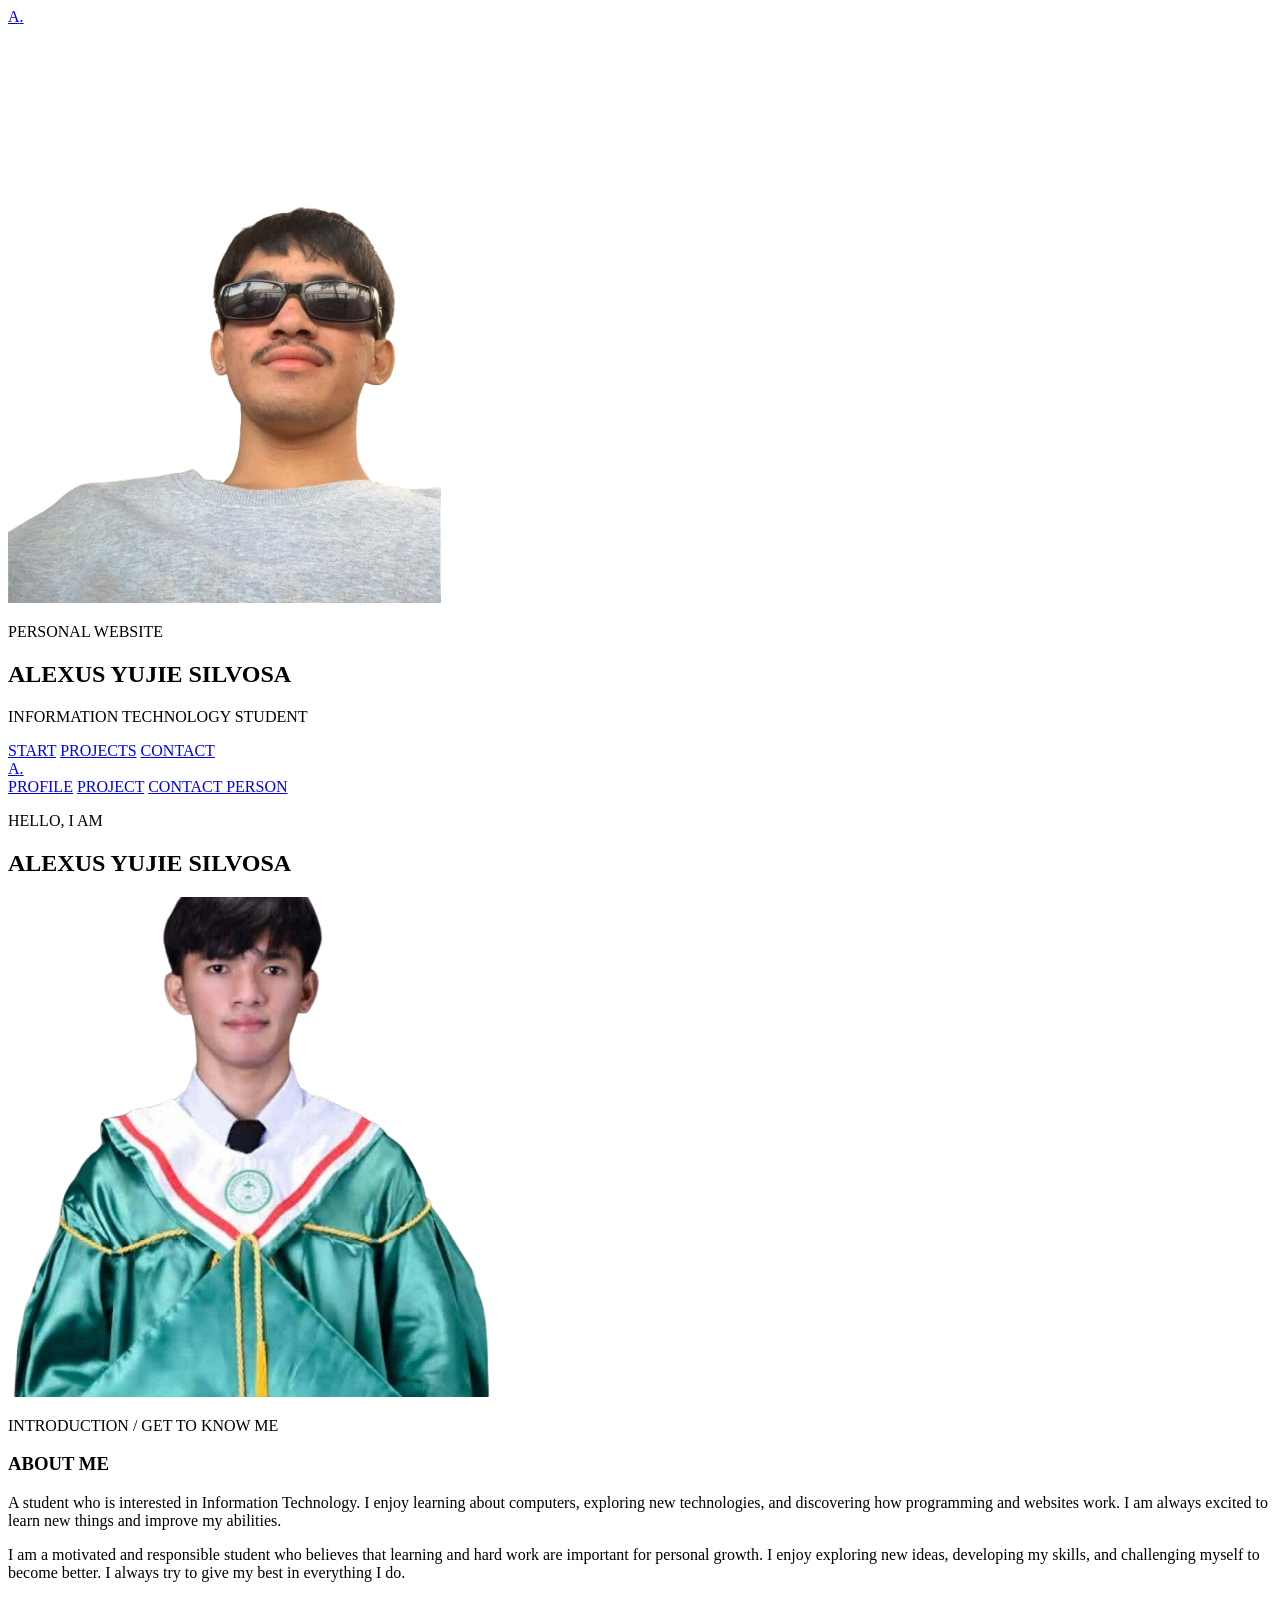
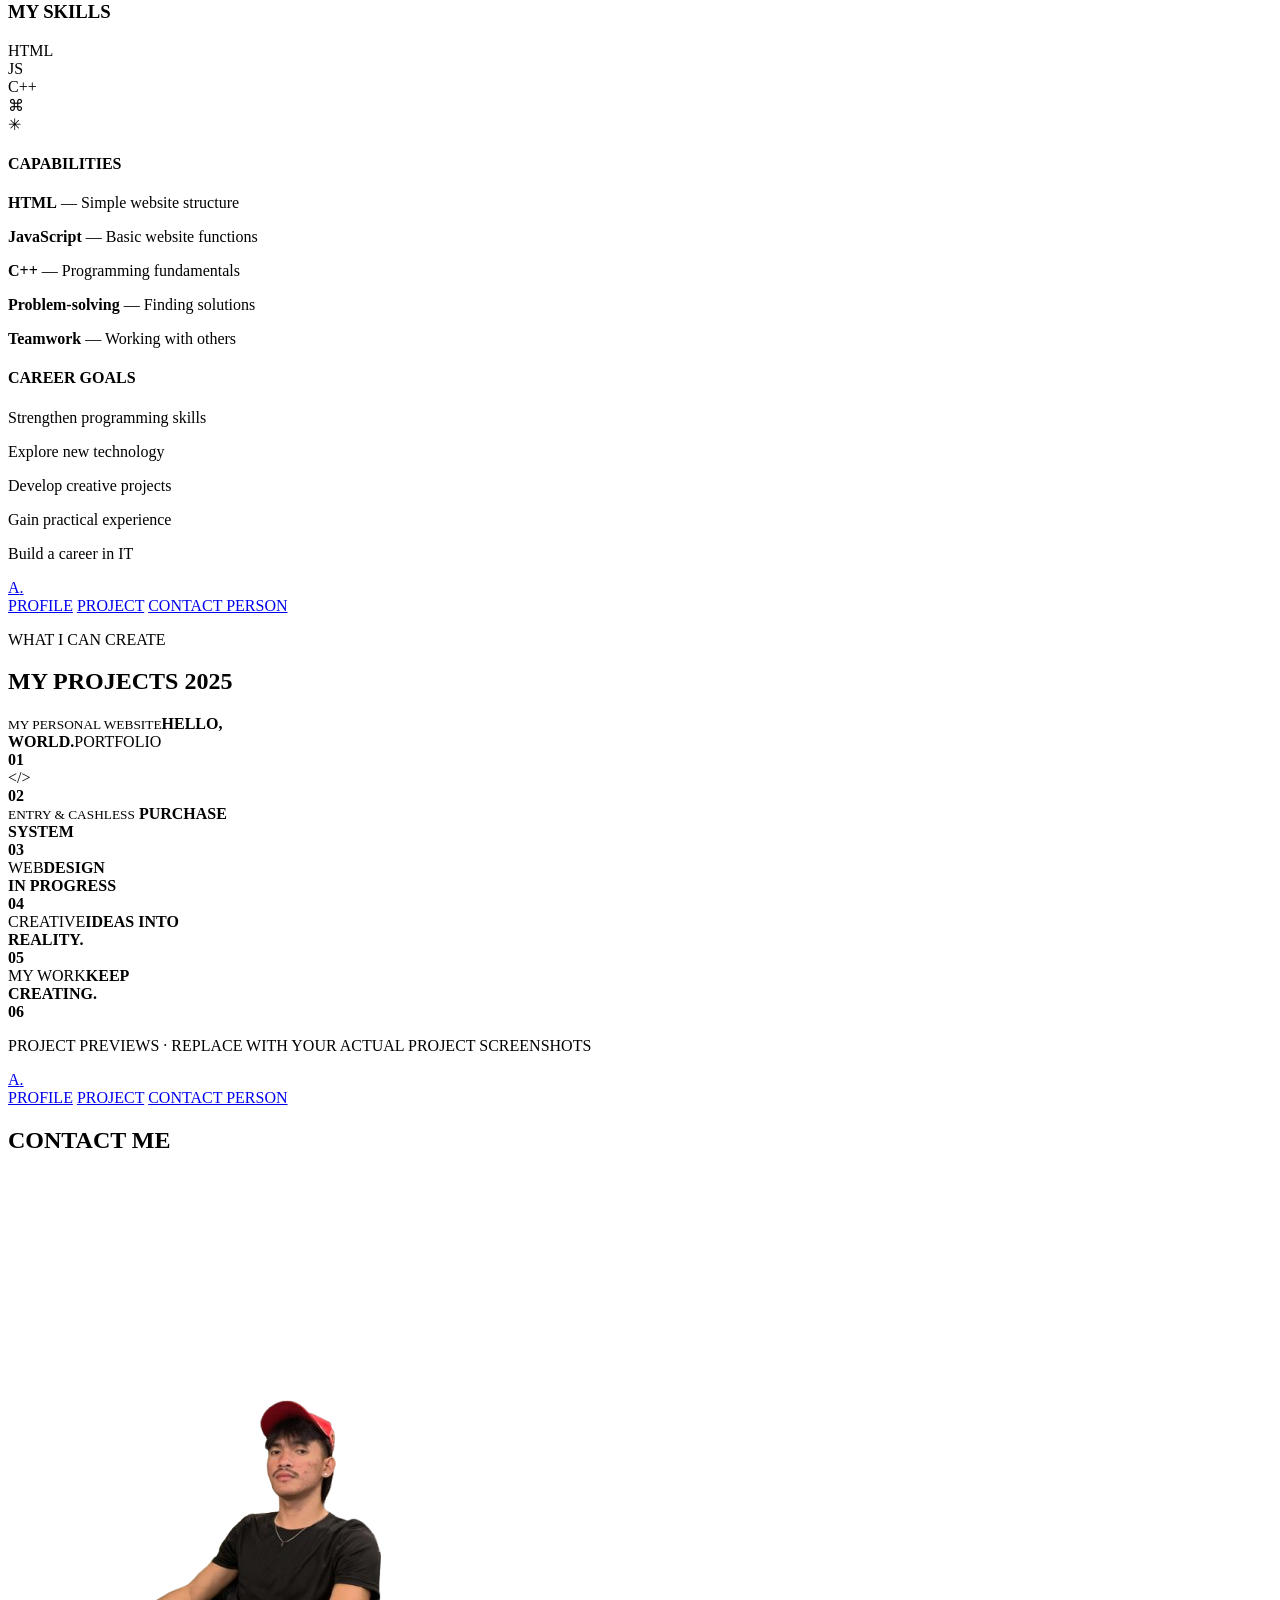
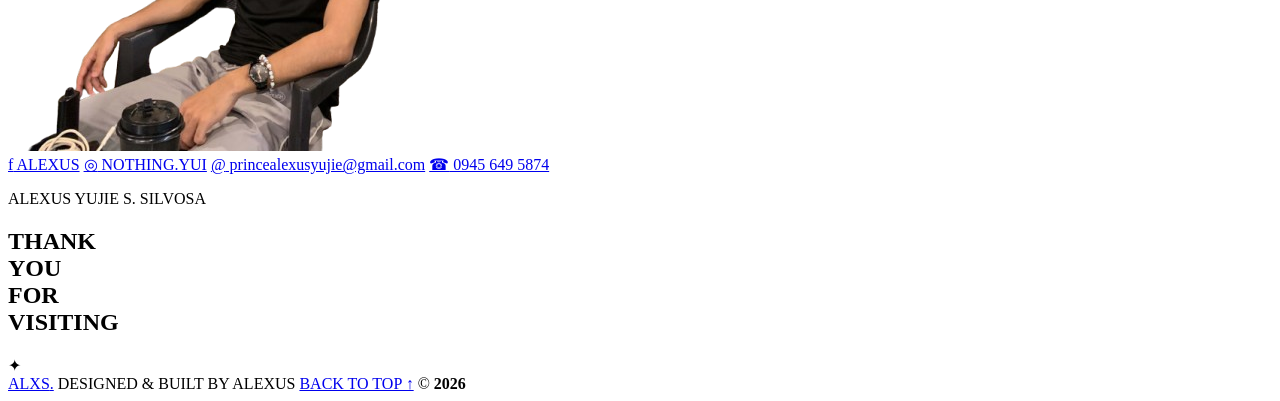
==== index.html @ 9d9de9a8 "Rename index-fixed.html to index.html" ====
<!DOCTYPE html>
<html lang="en">
<head>
  <meta charset="UTF-8">
  <meta name="viewport" content="width=device-width, initial-scale=1.0">
  <meta name="theme-color" content="#03070c">
  <title>Alexus Yujie S. Silvosa | Portfolio</title>
  <link rel="preconnect" href="https://fonts.googleapis.com">
  <link rel="preconnect" href="https://fonts.gstatic.com" crossorigin>
  <link href="https://fonts.googleapis.com/css2?family=Barlow+Condensed:wght@500;600;700;800;900&family=DM+Sans:wght@400;500;600;700&display=swap" rel="stylesheet">
  <link rel="stylesheet" href="style.css">
  <script src="script.js" defer></script>
</head>
<body>
  <div class="ambient ambient-a"></div>
  <div class="ambient ambient-b"></div>

  <main class="portfolio">
    <section class="intro panel" id="home">
      <a class="monogram" href="#home" aria-label="Back to top">A<span>.</span></a>
      <div class="intro-main">
       <div class="home-image">
            <img src="./yujie.png" alt="Alexus Yujie Silvosa">
      </div>
        <div class="intro-title">
          <p class="overline">PERSONAL WEBSITE</p>
          <h1>ALEXUS YUJIE SILVOSA</h1>
        </div>
      </div>
      <p class="intro-role"><i></i> INFORMATION TECHNOLOGY STUDENT</p>
      <nav class="start-menu" aria-label="Main navigation">
        <a href="#about">START</a>
        <a href="#projects">PROJECTS</a>
        <a href="#contact">CONTACT</a>
      </nav>
    </section>

    <section class="profile panel" id="about">
      <header class="panel-nav">
        <a class="monogram" href="#home">A<span>.</span></a>
        <nav aria-label="Section navigation">
          <a class="selected" href="#about">PROFILE</a>
          <a href="#projects">PROJECT</a>
          <a href="#contact">CONTACT PERSON</a>
        </nav>
      </header>
      <div class="profile-layout">
        <div class="profile-left">
          <p class="hello">HELLO, I AM</p>
          <h2>ALEXUS YUJIE SILVOSA</h2>
      <div class="large-portrait">
          <img src="./alexus.png" alt="Alexus Yujie Silvosa">
      </div>
        </div>
        <div class="profile-right">
          <p class="eyebrow">INTRODUCTION / GET TO KNOW ME</p>
          <h3>ABOUT ME</h3>
          <p class="body-copy">A student who is interested in Information Technology. I enjoy learning about computers, exploring new technologies, and discovering how programming and websites work. I am always excited to learn new things and improve my abilities.</p>
          <p class="body-copy">I am a motivated and responsible student who believes that learning and hard work are important for personal growth. I enjoy exploring new ideas, developing my skills, and challenging myself to become better. I always try to give my best in everything I do.</p>

          <h3 class="skills-title">MY SKILLS</h3>
          <div class="skill-icons">
            <div class="skill-icon html-icon">HTML</div>
            <div class="skill-icon js-icon">JS</div>
            <div class="skill-icon cpp-icon">C++</div>
            <div class="skill-icon problem-icon">⌘</div>
            <div class="skill-icon team-icon">✳</div>
          </div>
          <div class="profile-details">
            <div>
              <h4>CAPABILITIES</h4>
              <p><b>HTML</b> — Simple website structure</p>
              <p><b>JavaScript</b> — Basic website functions</p>
              <p><b>C++</b> — Programming fundamentals</p>
              <p><b>Problem-solving</b> — Finding solutions</p>
              <p><b>Teamwork</b> — Working with others</p>
            </div>
            <div>
              <h4>CAREER GOALS</h4>
              <p>Strengthen programming skills</p>
              <p>Explore new technology</p>
              <p>Develop creative projects</p>
              <p>Gain practical experience</p>
              <p>Build a career in IT</p>
            </div>
          </div>
        </div>
      </div>
    </section>

    <section class="projects panel" id="projects">
      <header class="panel-nav">
        <a class="monogram" href="#home">A<span>.</span></a>
        <nav aria-label="Section navigation">
          <a href="#about">PROFILE</a>
          <a class="selected" href="#projects">PROJECT</a>
          <a href="#contact">CONTACT PERSON</a>
        </nav>
      </header>
      <div class="project-heading">
        <p class="eyebrow">WHAT I CAN CREATE</p>
        <h2>MY PROJECTS <span>2025</span></h2>
      </div>
      <div class="project-gallery">
        <article class="project-tile tile-portfolio">
          <div class="mini-browser">
            <div class="browser-bar"><i></i><i></i><i></i></div>
            <div class="mini-content"><small>MY PERSONAL WEBSITE</small><strong>HELLO,<br>WORLD.</strong><span>PORTFOLIO</span></div>
          </div>
          <b>01</b>
        </article>
        <article class="project-tile tile-code">
          <div class="code-art"><span>&lt;/&gt;</span><i></i><i></i><i></i></div>
          <b>02</b>
        </article>
        <article class="project-tile tile-system">
          <div class="system-art">
            <small>ENTRY & CASHLESS</small>
            <strong>PURCHASE<br>SYSTEM</strong>
            <div class="system-cards"><i></i><i></i><i></i></div>
          </div>
          <b>03</b>
        </article>
        <article class="project-tile tile-screen">
          <div class="screen-art"><span>WEB</span><strong>DESIGN<br>IN PROGRESS</strong><i></i></div>
          <b>04</b>
        </article>
        <article class="project-tile tile-blue">
          <div class="blue-art"><span>CREATIVE</span><strong>IDEAS INTO<br>REALITY.</strong></div>
          <b>05</b>
        </article>
        <article class="project-tile tile-red">
          <div class="red-art"><span>MY WORK</span><strong>KEEP<br>CREATING.</strong></div>
          <b>06</b>
        </article>
      </div>
      <p class="gallery-note">PROJECT PREVIEWS · REPLACE WITH YOUR ACTUAL PROJECT SCREENSHOTS</p>
    </section>

    <section class="contact panel" id="contact">
      <header class="panel-nav">
        <a class="monogram" href="#home">A<span>.</span></a>
        <nav aria-label="Section navigation">
          <a href="#about">PROFILE</a>
          <a href="#projects">PROJECT</a>
          <a class="selected" href="#contact">CONTACT PERSON</a>
        </nav>
      </header>
      <div class="contact-layout">
        <div class="contact-left">
          <h2>CONTACT ME</h2>
          <div class="contact-profile">
            <div class="profile-circle">
              <img src="./alxs.png" alt="Alexus Yujie Silvosa">
            </div>
            <div class="social-links">
              <a href="https://www.facebook.com/" target="_blank" rel="noopener noreferrer"><span>f</span> ALEXUS</a>
              <a href="https://www.instagram.com/nothing.yui/" target="_blank" rel="noopener noreferrer"><span>◎</span> NOTHING.YUI</a>
              <a href="mailto:princealexusyujie@gmail.com"><span>@</span> princealexusyujie@gmail.com</a>
              <a href="tel:09456495874"><span>☎</span> 0945 649 5874</a>
            </div>
          </div>
          <p class="contact-name">ALEXUS YUJIE S. SILVOSA</p>
        </div>
        <div class="thank-you">
          <h2>THANK<br>YOU<br><span>FOR</span><br><span>VISITING</span></h2>
          <div class="film-decoration"><i></i><i></i><i></i><span>✦</span></div>
        </div>
      </div>
      <footer class="footer">
        <a class="monogram" href="#home">ALXS<span>.</span></a>
        <span>DESIGNED & BUILT BY ALEXUS</span>
        <a href="#home">BACK TO TOP ↑</a>
        <span>© <b id="year">2025</b></span>
      </footer>
    </section>
  </main>
</body>
</html>
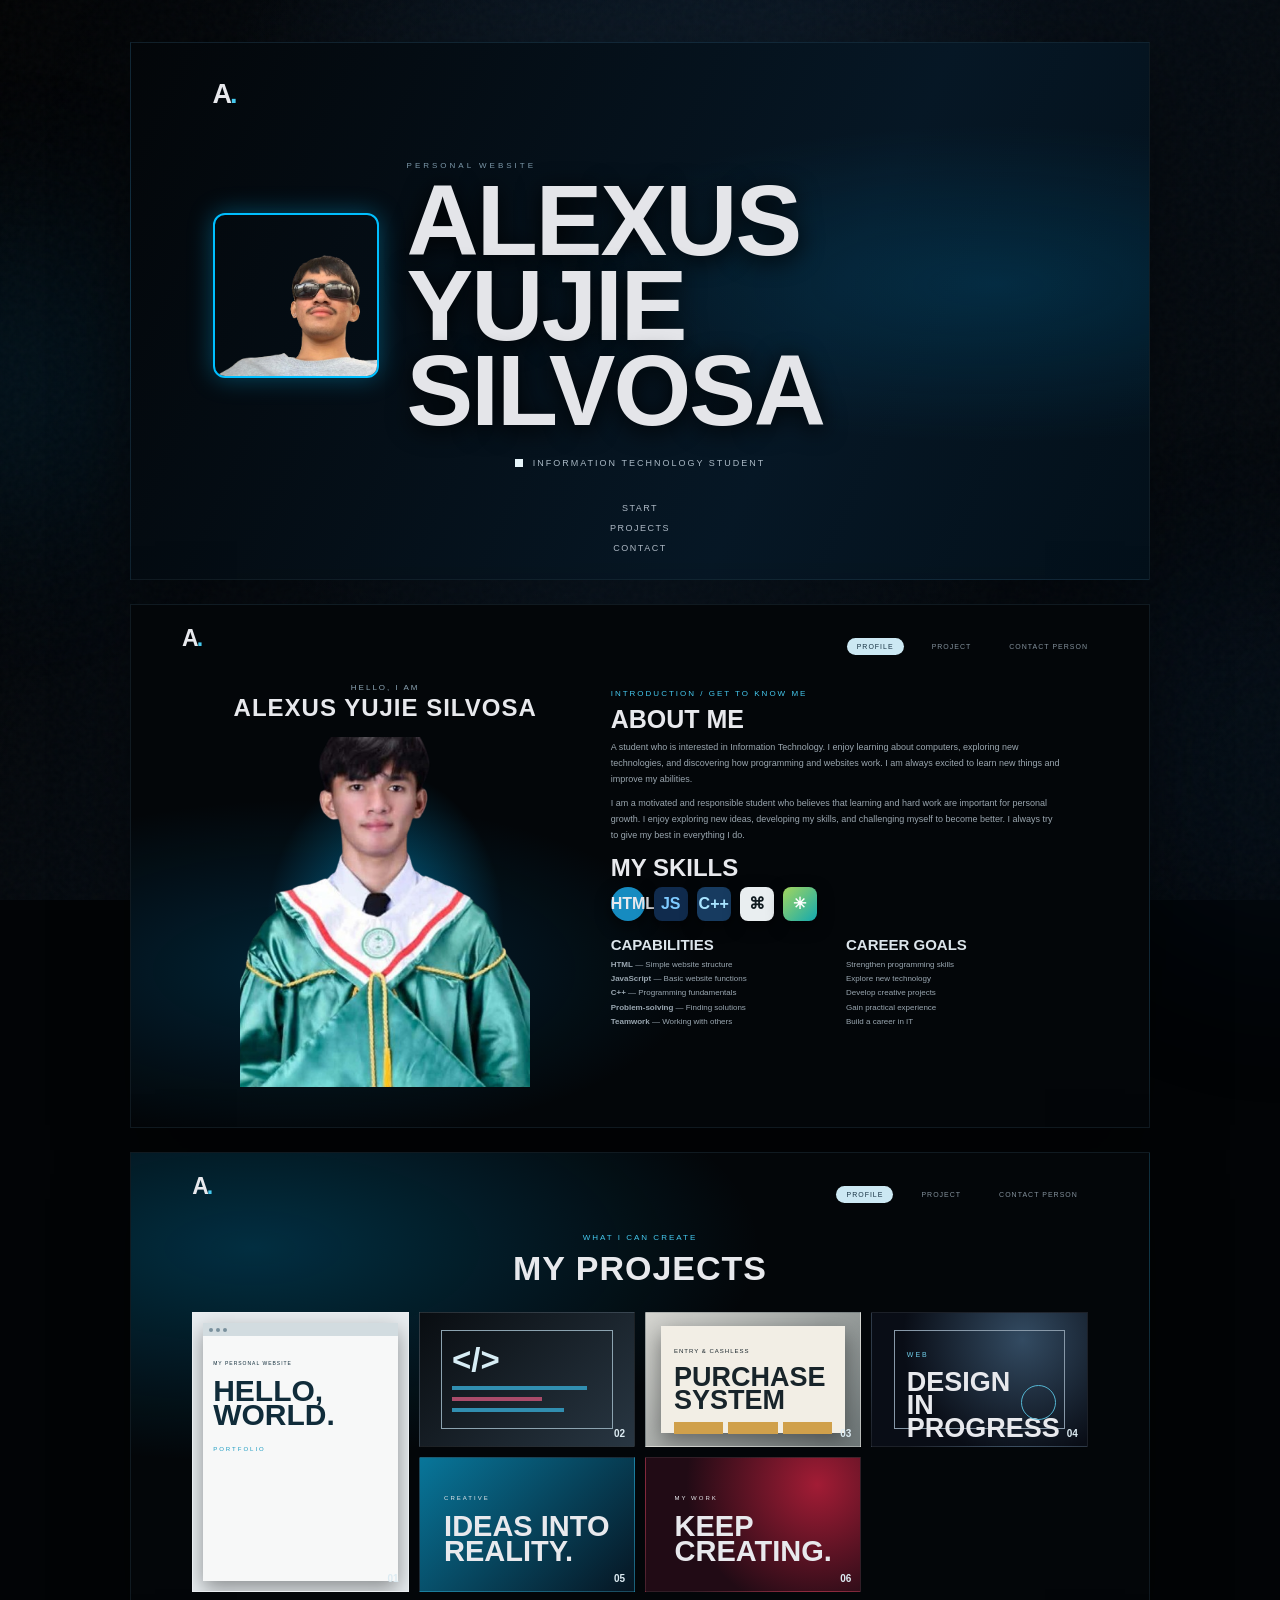
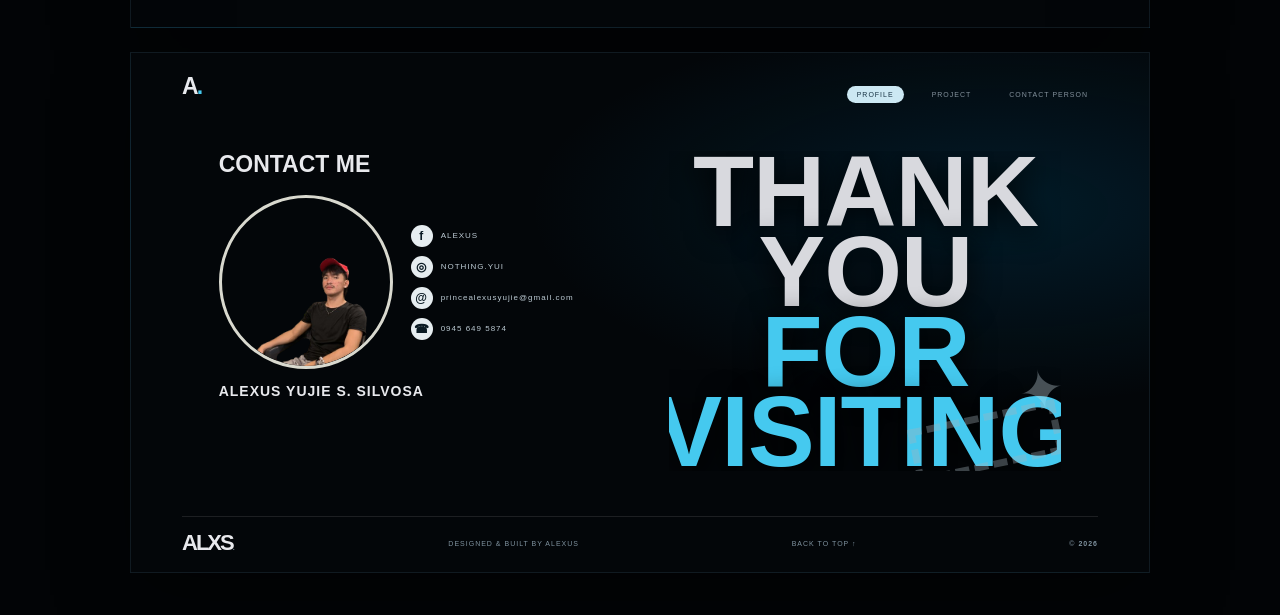
==== commit 73927707: "Rename index-fixed.html to index.html" ====
--- a/index.html
+++ b/index.html
@@ -99,7 +99,7 @@
       </header>
       <div class="project-heading">
         <p class="eyebrow">WHAT I CAN CREATE</p>
-        <h2>MY PROJECTS <span>2025</span></h2>
+        <h2>MY PROJECTS</h2>
       </div>
       <div class="project-gallery">
         <article class="project-tile tile-portfolio">
@@ -134,7 +134,7 @@
           <b>06</b>
         </article>
       </div>
-      <p class="gallery-note">PROJECT PREVIEWS · REPLACE WITH YOUR ACTUAL PROJECT SCREENSHOTS</p>
+      
     </section>
 
     <section class="contact panel" id="contact">
--- a/style.css
+++ b/style.css
@@ -0,0 +1,122 @@
+*{margin:0;padding:0;box-sizing:border-box}
+:root{--black:#030609;--navy:#061522;--blue:#008dc5;--cyan:#45c9ef;--red:#8e1234;--white:#e8e9ed;--muted:#8996a2;--display:"Barlow Condensed",Impact,sans-serif;--body:"DM Sans",Arial,sans-serif}
+html{scroll-behavior:smooth;scroll-padding-top:25px}
+body{min-height:100vh;background:#020406;color:var(--white);font-family:var(--body);padding:42px 18px;overflow-x:hidden}
+body:before{content:"";position:fixed;inset:0;z-index:-2;background:radial-gradient(ellipse at 50% 30%,#102131 0,transparent 52%),linear-gradient(110deg,#020304,#07101a 50%,#030609)}
+body:after{content:"";position:fixed;inset:0;z-index:-1;opacity:.14;pointer-events:none;background-image:url("data:image/svg+xml,%3Csvg viewBox='0 0 180 180' xmlns='http://www.w3.org/2000/svg'%3E%3Cfilter id='n'%3E%3CfeTurbulence type='fractalNoise' baseFrequency='.9' numOctaves='3' stitchTiles='stitch'/%3E%3C/filter%3E%3Crect width='100%25' height='100%25' filter='url(%23n)' opacity='.23'/%3E%3C/svg%3E")}
+a{color:inherit;text-decoration:none}
+.ambient{position:fixed;z-index:-1;pointer-events:none;border-radius:50%;filter:blur(100px);opacity:.13}.ambient-a{width:300px;height:300px;background:#007fbd;top:25%;left:-160px}.ambient-b{width:360px;height:360px;background:#123f70;right:-190px;top:65%}
+.portfolio{width:min(100%,1020px);margin:0 auto;display:grid;gap:24px}
+.panel{position:relative;overflow:hidden;background:#03070c;border:1px solid rgba(107,169,201,.12);box-shadow:0 22px 70px rgba(0,0,0,.38)}
+.intro{min-height:500px;padding:38px 8% 26px;background:radial-gradient(ellipse at 85% 45%,rgba(0,113,164,.25),transparent 38%),linear-gradient(115deg,#030609 0%,#061725 65%,#03101a 100%);display:flex;flex-direction:column;align-items:center}
+.monogram{font:900 27px/1 var(--display);letter-spacing:-2px;align-self:flex-start}.monogram span{color:var(--cyan)}
+.intro-main{display:flex;align-items:center;justify-content:center;gap:28px;margin-top:50px;width:100%}
+.intro-photo{width:180px;height:135px;background:var(--red);border-radius:0 75px 75px 0;display:flex;align-items:center;justify-content:center;overflow:hidden;position:relative;flex-shrink:0}
+.photo-placeholder{width:100%;height:100%;display:flex;flex-direction:column;align-items:center;justify-content:center;background:radial-gradient(circle at 50% 40%,#4a2533,#76102f 70%);color:#fff}
+.photo-placeholder span{font:900 54px var(--display);opacity:.9}.photo-placeholder small{font-size:7px;letter-spacing:2px}
+.large-portrait {
+    height: 350px;
+    max-width: 290px;
+    margin: auto;
+    position: relative;
+    overflow: hidden;
+    display: flex;
+    justify-content: center;
+    align-items: flex-end;
+    background: radial-gradient(
+        ellipse at center,
+        rgba(0, 153, 212, 0.6),
+        transparent 70%
+    );
+}
+
+.large-portrait::before {
+    display: none;
+}
+
+.large-portrait img {
+    width: 100%;
+    height: 100%;
+    object-fit: cover;
+    object-position: center;
+    position: relative;
+    z-index: 2;
+}
+
+.home-image {
+    width: 320px;
+    aspect-ratio: 1 / 1;
+    margin: 30px auto;
+    position: relative;
+    overflow: hidden;
+    border: 2px solid #00bfff;
+    border-radius: 12px;
+    box-shadow: 0 0 25px rgba(0, 191, 255, 0.35);
+}
+
+.home-image img {
+    width: 100%;
+    height: 100%;
+    object-fit: cover;
+    object-position: center;
+    display: block;
+}
+
+@media (max-width: 768px) {
+    .home-image {
+        width: 240px;
+    }
+}
+.intro-title{display:flex;align-items:center;gap:20px;flex-wrap:wrap}.overline{width:100%;font-size:8px;letter-spacing:3px;color:#7d99aa;margin-bottom:-14px}.intro-title h1{font:900 clamp(55px,9vw,100px)/.85 var(--display);letter-spacing:-2px;color:#e4e5e9;text-shadow:0 4px 25px #000}.year{font:600 35px var(--display);color:#aeb9c3}
+.intro-role{display:flex;align-items:center;gap:10px;font-size:9px;letter-spacing:2px;color:#aab9c5;margin-top:25px}.intro-role i{width:8px;height:8px;background:#e7f5fa;display:block}
+.start-menu{display:flex;flex-direction:column;align-items:center;gap:10px;margin-top:35px}.start-menu a{font-size:9px;color:#aeb9c5;letter-spacing:1.5px;transition:.25s}.start-menu a:hover{color:var(--cyan);transform:translateX(4px)}
+.intro-index{position:absolute;bottom:18px;left:8%;right:8%;display:flex;justify-content:space-between;font-size:7px;letter-spacing:2px;color:#617789}.intro-index b{font-weight:500}
+.profile{padding:22px 5% 40px;background:radial-gradient(ellipse at 17% 70%,rgba(0,112,168,.27),transparent 33%),#030609}
+.panel-nav{height:38px;display:flex;align-items:center;justify-content:space-between}.panel-nav .monogram{font-size:23px}.panel-nav nav{display:flex;align-items:center;gap:18px}.panel-nav nav a{font-size:7px;letter-spacing:1px;color:#84929d;padding:5px 10px;border-radius:20px}.panel-nav nav a:hover,.panel-nav nav a.selected{background:#cce8f3;color:#183344}
+.profile-layout{display:grid;grid-template-columns:.85fr 1.15fr;gap:7%;padding:18px 4% 0}
+.profile-left{text-align:center;position:relative}.hello{font-size:8px;letter-spacing:2px;color:#8da5b5}.profile-left h2{font:800 24px var(--display);letter-spacing:1px;margin:2px 0 15px}
+.large-portrait{height:350px;max-width:290px;margin:auto;position:relative;display:flex;justify-content:center;align-items:flex-end;overflow:hidden;background:radial-gradient(ellipse at 50% 55%,rgba(0,153,212,.6),transparent 58%)}
+.large-portrait:before{content:"";position:absolute;bottom:-55px;width:205px;height:280px;border-radius:48% 48% 0 0;background:linear-gradient(115deg,#26333b,#111a21 65%,#080c10);box-shadow:inset 12px 0 25px rgba(255,255,255,.05)}
+.portrait-initial{position:absolute;z-index:1;top:65px;font:900 75px var(--display);color:rgba(238,246,250,.8);text-shadow:0 5px 25px #00101a}
+.large-portrait>span{position:relative;z-index:2;font-size:7px;letter-spacing:2px;color:#b9d2df;margin-bottom:15px}
+.profile-right{padding-top:6px}.eyebrow{font-size:8px;letter-spacing:2px;color:var(--cyan);margin-bottom:7px}.profile-right h3{font:800 25px var(--display);margin-bottom:6px}.body-copy{font-size:9px;line-height:1.75;color:#9aa6af;margin-bottom:9px}
+.profile-right .skills-title{font-size:24px;margin:10px 0 5px}.skill-icons{display:flex;gap:9px;margin-bottom:15px}.skill-icon{width:34px;height:34px;border-radius:8px;display:grid;place-items:center;font:800 16px var(--display);box-shadow:0 5px 15px #0008}.html-icon{background:#168bc0;border-radius:50%}.js-icon{background:#102b4d;color:#7ecaff}.cpp-icon{background:#173b60;color:#a9e4ff}.problem-icon{background:#e9eef0;color:#101b20}.team-icon{background:linear-gradient(135deg,#a4d65e,#12a9b0);color:#fff}
+.profile-details{display:grid;grid-template-columns:1fr 1fr;gap:20px}.profile-details h4{font:700 15px var(--display);margin-bottom:5px;color:#dce5eb}.profile-details p{font-size:8px;line-height:1.8;color:#9aa7b1}
+.projects{padding:22px 6% 35px;background:radial-gradient(ellipse at 12% 20%,rgba(0,140,194,.3),transparent 40%),#030609}
+.projects .panel-nav{margin-bottom:20px}.project-heading{text-align:center;margin:10px 0 24px}.project-heading h2{font:900 34px var(--display);letter-spacing:1px}.project-heading h2 span{font-size:17px;color:#a8b3bd;margin-left:8px}
+.project-gallery{display:grid;grid-template-columns:repeat(4,1fr);grid-auto-rows:135px;gap:10px}.project-tile{position:relative;overflow:hidden;background:#101b25;display:grid;place-items:center;border:1px solid rgba(255,255,255,.08);transition:.3s}.project-tile:hover{transform:scale(1.025);border-color:rgba(69,201,239,.55);z-index:2}.project-tile>b{position:absolute;bottom:7px;right:9px;font:700 10px var(--display);color:#dcebf2}
+.tile-portfolio{grid-row:span 2;background:#e8edf0;padding:10px}.mini-browser{width:100%;height:100%;background:#f7f8f8;color:#102c3a;box-shadow:0 8px 20px #0006}.browser-bar{height:13px;background:#d2dce0;display:flex;gap:3px;align-items:center;padding-left:6px}.browser-bar i{width:4px;height:4px;border-radius:50%;background:#79909c}.mini-content{padding:15px 10px;position:relative}.mini-content small{font-size:5px;letter-spacing:1px}.mini-content strong{display:block;font:900 30px/.8 var(--display);margin:10px 0}.mini-content span{font-size:6px;letter-spacing:2px;color:#1a9bc1}
+.tile-code{background:linear-gradient(135deg,#090d11,#283642)}.code-art{width:80%;height:75%;border:1px solid #8ca3b0;padding:10px;display:flex;flex-direction:column;gap:7px}.code-art span{font:900 33px var(--display);color:#d7edf5}.code-art i{height:4px;background:#318eb0;width:90%}.code-art i:nth-of-type(2){width:60%;background:#a94b6a}.code-art i:nth-of-type(3){width:75%}
+.tile-system{background:linear-gradient(135deg,#d5d5d0,#6e7778)}.system-art{width:86%;height:80%;background:#f2eee5;color:#18242a;padding:13px;box-shadow:0 8px 20px #0006}.system-art small{font-size:6px;letter-spacing:1px}.system-art strong{display:block;font:900 27px/.85 var(--display);margin-top:9px}.system-cards{display:flex;gap:5px;margin-top:10px}.system-cards i{height:12px;flex:1;background:#d0a04b}
+.tile-screen{background:radial-gradient(circle at 70% 20%,#334b62,#090d16 65%)}.screen-art{width:80%;height:75%;border:1px solid #8798a8;padding:12px;position:relative}.screen-art span{font-size:7px;letter-spacing:2px;color:#70cde8}.screen-art strong{display:block;font:800 27px/.85 var(--display);margin-top:10px}.screen-art i{position:absolute;width:35px;height:35px;border:1px solid #54b6d3;border-radius:50%;right:8px;bottom:8px}
+.tile-blue{background:linear-gradient(135deg,#08769a,#061522)}.blue-art{padding:15px}.blue-art span,.red-art span{font-size:6px;letter-spacing:2px}.blue-art strong,.red-art strong{display:block;font:900 29px/.85 var(--display);margin-top:10px}
+.tile-red{background:radial-gradient(circle at 80% 20%,#a21c35,#210b15 65%)}.red-art{padding:15px}
+.gallery-note{text-align:center;font-size:7px;letter-spacing:2px;color:#738a9a;margin-top:18px}
+.profile-circle {
+    width: 174px;
+    height: 174px;
+    flex: 0 0 174px;
+    border-radius: 50%;
+    border: 3px solid #d9d9cf;
+    overflow: hidden;
+    display: flex;
+    justify-content: center;
+    align-items: center;
+}
+
+.profile-circle img {
+    width: 100%;
+    height: 100%;
+    object-fit: cover;
+    object-position: center;
+    border-radius: 50%;
+    display: block;
+}
+.contact{padding:22px 5% 15px;background:radial-gradient(ellipse at 85% 30%,rgba(0,103,153,.22),transparent 38%),#030609}
+.contact-layout{display:grid;grid-template-columns:1fr 1fr;gap:7%;padding:38px 4% 45px}.contact-left h2{font:800 23px var(--display);margin-bottom:17px}.contact-profile{display:flex;align-items:center;gap:18px}.contact-avatar{width:130px;height:130px;border-radius:50%;background:radial-gradient(circle at 50% 35%,#4e6570,#101e27 65%);display:grid;place-items:center;font:900 45px var(--display);box-shadow:0 0 30px rgba(0,153,210,.22);border:3px solid #d8d6c9}
+.social-links{display:grid;gap:9px}.social-links a{display:flex;align-items:center;gap:8px;font-size:8px;letter-spacing:1px;color:#bdcbd4}.social-links a span{width:22px;height:22px;border-radius:50%;display:grid;place-items:center;background:#e6edf0;color:#0a1a23;font-size:12px;font-weight:700}.contact-name{font:700 14px var(--display);margin-top:14px;letter-spacing:1px}.contact-info{display:grid;gap:5px;margin-top:6px}.contact-info a{font-size:8px;color:#8fa3b1}
+.thank-you{min-height:290px;display:flex;flex-direction:column;justify-content:center;align-items:center;position:relative;overflow:hidden}.thank-you h2{font:900 clamp(68px,9vw,100px)/.8 var(--display);letter-spacing:-1px;text-align:center;color:#d8d9de;text-shadow:0 5px 30px #000}.thank-you h2 span{color:var(--cyan)}.thank-you>strong{font:800 45px var(--display);color:#aab4bf;margin-top:8px}.film-decoration{position:absolute;bottom:2px;right:0;width:150px;height:55px;transform:rotate(-12deg);border:7px dashed #a5b5be;opacity:.35}.film-decoration span{position:absolute;right:-20px;top:-50px;font-size:55px;color:#c7d9e2}
+.footer{border-top:1px solid rgba(255,255,255,.1);padding:15px 0 3px;display:flex;justify-content:space-between;align-items:center;gap:12px}.footer .monogram{font-size:22px}.footer span,.footer>a:not(.monogram){font-size:7px;letter-spacing:1px;color:#7f929f}.footer>a:hover{color:var(--cyan)}
+@media(max-width:700px){body{padding:18px 10px}.portfolio{gap:15px}.intro{min-height:430px;padding:25px 6%}.intro-main{margin-top:55px;gap:15px}.intro-photo{width:120px;height:110px;border-radius:0 55px 55px 0}.photo-placeholder span{font-size:42px}.intro-title{gap:9px}.intro-title h1{font-size:clamp(43px,10vw,68px)}.year{font-size:25px}.intro-role{font-size:7px;letter-spacing:1.3px}.profile{padding:18px 5% 30px}.profile-layout{gap:25px;padding:20px 2% 0}.large-portrait{height:270px}.projects{padding:18px 5% 28px}.project-gallery{grid-auto-rows:110px;gap:7px}.contact-layout{gap:20px;padding:30px 2%}.contact-avatar{width:100px;height:100px}.thank-you h2{font-size:clamp(55px,10vw,75px)}}
+@media(max-width:480px){body{padding:10px 7px}.portfolio{gap:11px}.intro{min-height:400px}.intro-main{flex-direction:column;gap:12px;margin-top:28px}.intro-photo{width:145px;height:95px;align-self:flex-start;margin-left:8%}.intro-title{justify-content:center;gap:12px}.overline{width:100%;text-align:center;margin:0}.intro-title h1{font-size:62px}.year{font-size:26px}.intro-role{margin-top:16px;font-size:7px}.start-menu{margin-top:22px;gap:8px}.intro-index{font-size:6px;letter-spacing:1px}.panel-nav nav{gap:3px}.panel-nav nav a{font-size:6px;padding:5px 7px}.profile-layout{grid-template-columns:1fr;gap:22px}.profile-left{max-width:290px;margin:auto;width:100%}.large-portrait{height:250px}.profile-right{padding:0 3%}.body-copy{font-size:10px}.profile-details{gap:12px}.profile-details p{font-size:8px}.project-heading h2{font-size:30px}.project-gallery{grid-template-columns:repeat(2,1fr);grid-auto-rows:115px}.tile-portfolio{grid-row:span 2}.mini-content strong{font-size:34px}.contact-layout{grid-template-columns:1fr;gap:10px}.contact-left{padding:0 4%}.thank-you{min-height:240px}.thank-you h2{font-size:82px}.footer{flex-wrap:wrap}.footer span,.footer>a:not(.monogram){font-size:6px}.footer span:nth-of-type(1){display:none}}
+@media(prefers-reduced-motion:reduce){html{scroll-behavior:auto}*{transition:none!important}}
